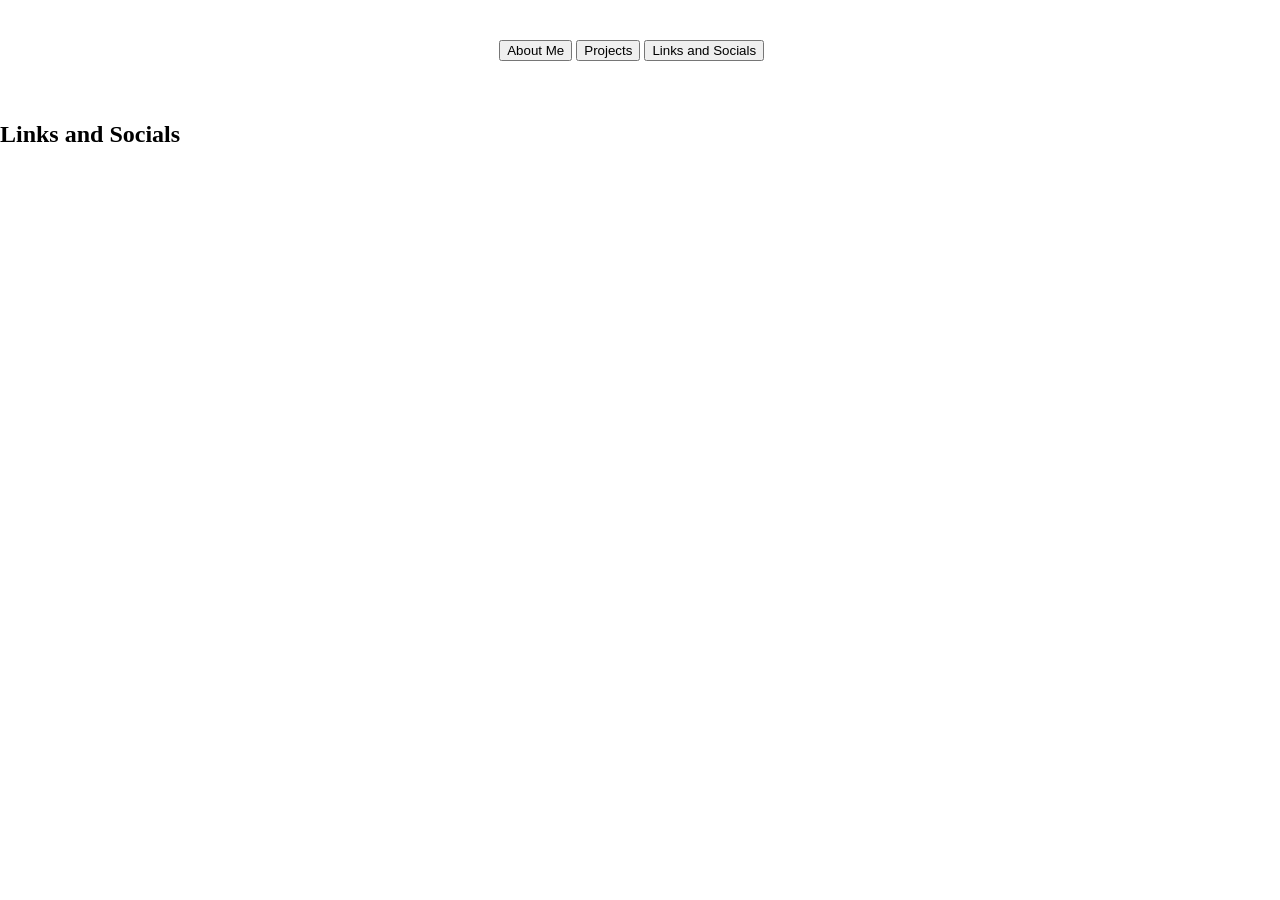
==== contacts.html @ ca13a7c7 "Refactor index.html structure and add new projects and contacts pages with updated content" ====
<!DOCTYPE html>
<html lang="en">
<head>
   <meta charset="UTF-8">
   <meta name="viewport" content="width=device-width, initial-scale=1.0">
   <title>Contacts and Links</title>
   <link rel="stylesheet" href="style.css">
   <link rel="preconnect" href="https://fonts.googleapis.com">
   <link rel="preconnect" href="https://fonts.gstatic.com" crossorigin>
   <link href="https://fonts.googleapis.com/css2?family=Roboto:ital,wght@0,100..900;1,100..900&display=swap" rel="stylesheet">
</head>
<body>
   <div class="screen section-three">
      <div class="buttons">
         <a href="index.html"><button>About Me</button></a>
         <a href="projects.html"><button>Projects</button></a>
         <a href="contacts.html"><button>Links and Socials</button></a>
      </div>
      <h2>Links and Socials</h2>
      <p>
         Github
         LinkedIn
         Instagram
         Twitter
      </p>
   </div>
</body>
</html>
---- style.css ----
html, body {
  margin:0px;
}
.buttons{
   padding-top: 40px;
   padding-left: 39%;
   padding-bottom: 40px;
}
.section-one{
   background-color: black;
   height: 100vh;
   width: 100vw;
}
.profile-container {
   color: white;
   font-family: 'Roboto';
    background: rgba(255, 255, 255, 0.05);
    border: 2px solid rgba(255, 255, 255, 0.1);
    border-radius: 12px;
    padding: 20px 25px;
    margin: 15px auto;
    max-width: 800px;
    text-align: center;
    text-decoration: none;
    display: block;
    transition: all 0.3s ease;
}
.about-me{
   color: white;
   font-family: 'Roboto';
    background: rgba(255, 255, 255, 0.05);
    border: 2px solid rgba(255, 255, 255, 0.1);
    border-radius: 12px;
    padding: 20px 25px;
    margin: 15px auto;
    max-width: 800px;
    text-align: center;
    text-decoration: none;
    display: block;
    transition: all 0.3s ease;
}
p {
   color: white;
   font-family: 'Roboto';
    background: rgba(255, 255, 255, 0.05);
    border: 2px solid rgba(255, 255, 255, 0.1);
    border-radius: 12px;
    padding: 20px 25px;
    margin: 15px auto;
    max-width: 800px;
    text-align: center;
    text-decoration: none;
    display: block;
    transition: all 0.3s ease;
}
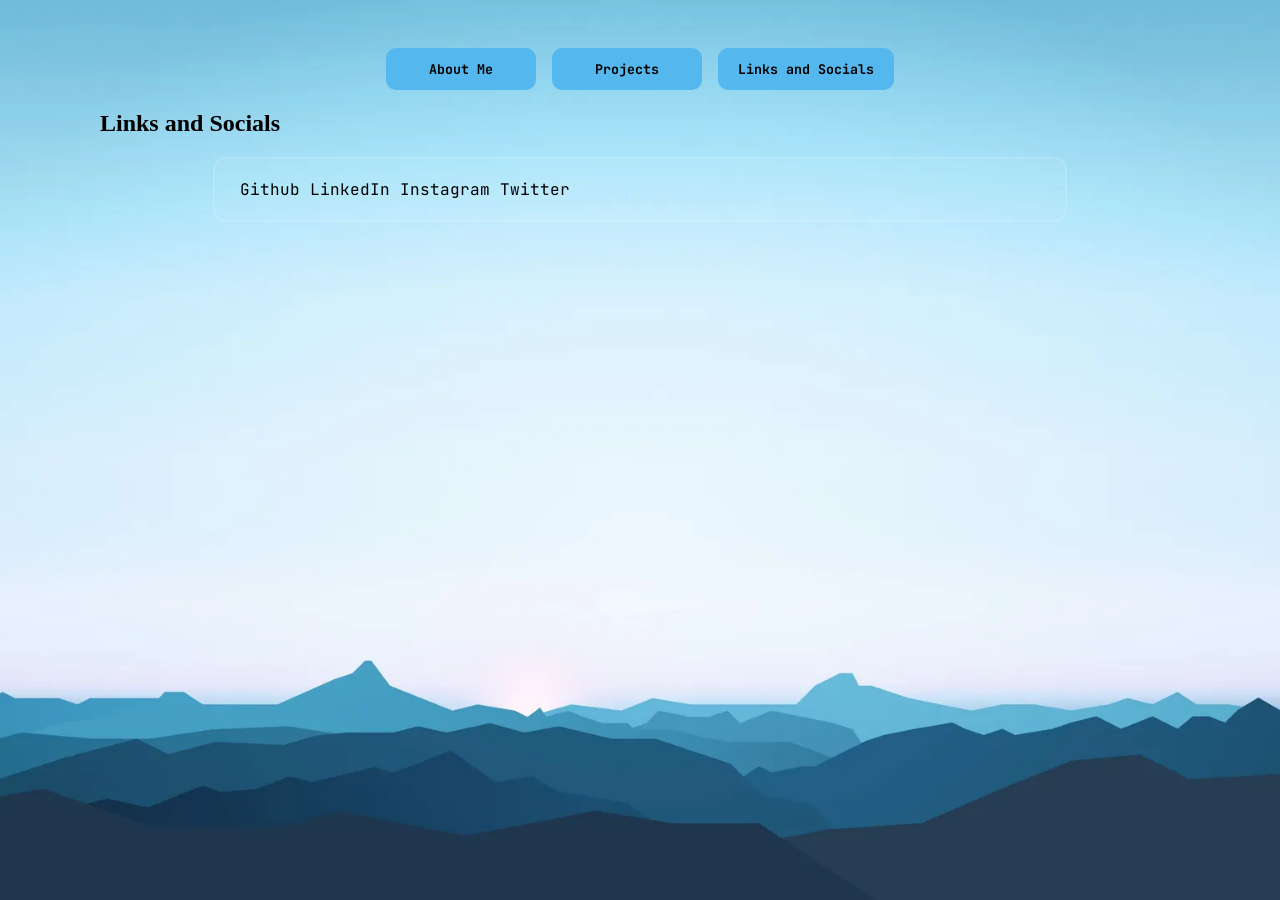
==== commit 743e70c6: "feat: Completing the about me page" ====
--- a/contacts.html
+++ b/contacts.html
@@ -5,13 +5,18 @@
    <meta name="viewport" content="width=device-width, initial-scale=1.0">
    <title>Contacts and Links</title>
    <link rel="stylesheet" href="style.css">
+   <!-- Montserrat font -->
    <link rel="preconnect" href="https://fonts.googleapis.com">
    <link rel="preconnect" href="https://fonts.gstatic.com" crossorigin>
-   <link href="https://fonts.googleapis.com/css2?family=Roboto:ital,wght@0,100..900;1,100..900&display=swap" rel="stylesheet">
+   <link href="https://fonts.googleapis.com/css2?family=Montserrat:ital,wght@0,100..900;1,100..900&display=swap" rel="stylesheet">
+   <!-- Jetbrains mono font -->
+   <link rel="preconnect" href="https://fonts.googleapis.com">
+   <link rel="preconnect" href="https://fonts.gstatic.com" crossorigin>
+   <link href="https://fonts.googleapis.com/css2?family=JetBrains+Mono:ital,wght@0,100..800;1,100..800&display=swap" rel="stylesheet">
 </head>
 <body>
    <div class="screen section-three">
-      <div class="buttons">
+      <div id="buttons">
          <a href="index.html"><button>About Me</button></a>
          <a href="projects.html"><button>Projects</button></a>
          <a href="contacts.html"><button>Links and Socials</button></a>
--- a/style.css
+++ b/style.css
@@ -1,58 +1,141 @@
 html, body {
-  margin:0px;
+  background-image: url('mountain.webp');
+   background-attachment: fixed;
+   background-position: center;
+   background-repeat: no-repeat;
+   background-size: cover;
+   margin-left: 50px;
+   margin-right: 50px;
+   max-width:100%;
 }
-.buttons{
+#buttons{
+   display: flex;
+   justify-content: center;
+   flex-wrap: wrap;
+   gap: 16px;
    padding-top: 40px;
-   padding-left: 39%;
-   padding-bottom: 40px;
 }
-.section-one{
-   background-color: black;
-   height: 100vh;
-   width: 100vw;
+#buttons button{
+   font-family: "JetBrains Mono", monospace;
+  font-weight: bold;
+   color: black;
+   background: rgb(84, 184, 238);
+   border: none;
+   border-radius: 10px;
+   padding: 12px 20px;
+   min-width: 150px;
+   cursor: pointer;
+   transition: background 0.2s ease, transform 0.2s ease;
 }
-.profile-container {
-   color: white;
-   font-family: 'Roboto';
-    background: rgba(255, 255, 255, 0.05);
-    border: 2px solid rgba(255, 255, 255, 0.1);
-    border-radius: 12px;
-    padding: 20px 25px;
-    margin: 15px auto;
-    max-width: 800px;
-    text-align: center;
-    text-decoration: none;
-    display: block;
-    transition: all 0.3s ease;
+#buttons button:hover{
+   background: #245bd0;
+   transform: translateY(-1px);
 }
-.about-me{
-   color: white;
-   font-family: 'Roboto';
-    background: rgba(255, 255, 255, 0.05);
-    border: 2px solid rgba(255, 255, 255, 0.1);
-    border-radius: 12px;
-    padding: 20px 25px;
-    margin: 15px auto;
-    max-width: 800px;
-    text-align: center;
-    text-decoration: none;
-    display: block;
-    transition: all 0.3s ease;
+#buttons button:active{
+   transform: translateY(0);
 }
-p {
-   color: white;
-   font-family: 'Roboto';
-    background: rgba(255, 255, 255, 0.05);
-    border: 2px solid rgba(255, 255, 255, 0.1);
-    border-radius: 12px;
-    padding: 20px 25px;
-    margin: 15px auto;
-    max-width: 800px;
-    text-align: center;
-    text-decoration: none;
-    display: block;
-    transition: all 0.3s ease;
+#profile-container {
+   color: black;
+   font-family: "JetBrains Mono", monospace;
+   max-width: 800px;
+   margin: 0 auto;
+   padding-left: 0;
+   padding-top: 70px;
+   text-align: center;
+   text-decoration: none;
+   display: block;
+   transition: all 0.3s ease;
+}
+#name {
+   font-family: "Montserrat", sans-serif;
+   font-size: 65px;
+   font-weight: 700;
+   font-style: italic;
+}
+#description {
+   white-space: nowrap;
+   font-size: 25px;
 }
 
+.typewriter h1 {
+  overflow: hidden;
+  border-right: .15em solid orange;
+  white-space: nowrap;
+  margin: 0 auto;
+  letter-spacing: .15em;
+  animation:
+    typing 3.5s steps(40, end),
+    blink-caret .75s step-end infinite;
+}
+@keyframes typing {
+  from { width: 0 }
+  to { width: 100% }
+}
+@keyframes blink-caret {
+  from, to { border-color: transparent }
+  50% { border-color: orange; }
+}
+#about-me{
+   color: black;
+   font-family: "JetBrains Mono", monospace;
+   text-align: left;
 
+}
+#about-me h2{
+   font-size: 30px;
+}
+.list-container {
+   position: relative;
+   padding-left: 30px; /* Space for the line and dots */
+   border-left: 3px dashed black; /* The vertical dashed line */
+   max-width: 800px;
+   margin: 100px auto;
+   font-family: sans-serif;
+   color: #fff;
+}
+.timeline-item {
+  position: relative;
+  margin-bottom: 50px; /* Spacing between sections */
+}
+.bullet {
+   position: absolute;
+   left: -41px; /* Centers the dot exactly over the border line */
+   top: 5px;
+   width: 20px;
+   height: 20px;
+   background-color: rgb(40, 98, 206);
+   border-radius: 50%;
+}
+#skills{
+   color: black;
+   font-family: "JetBrains Mono", monospace;
+   text-align: left;
+}
+p:not(#description){
+   color: black;
+   font-family: "JetBrains Mono", monospace;
+   background: rgba(255, 255, 255, 0.05);
+   border: 2px solid rgba(255, 255, 255, 0.1);
+   border-radius: 12px;
+   padding: 20px 25px;
+   margin: 15px auto;
+   max-width: 800px;
+   text-align: left;
+   text-decoration: none;
+   display: block;
+   transition: all 0.3s ease;
+}
 
+/* projects.html css */
+
+.projects{
+   border: 3px solid #fff;
+   padding: 20px;
+}
+
+.project{
+   width: 50%;
+   float: left;
+   padding: 20px;
+   border: 2px solid red;
+}
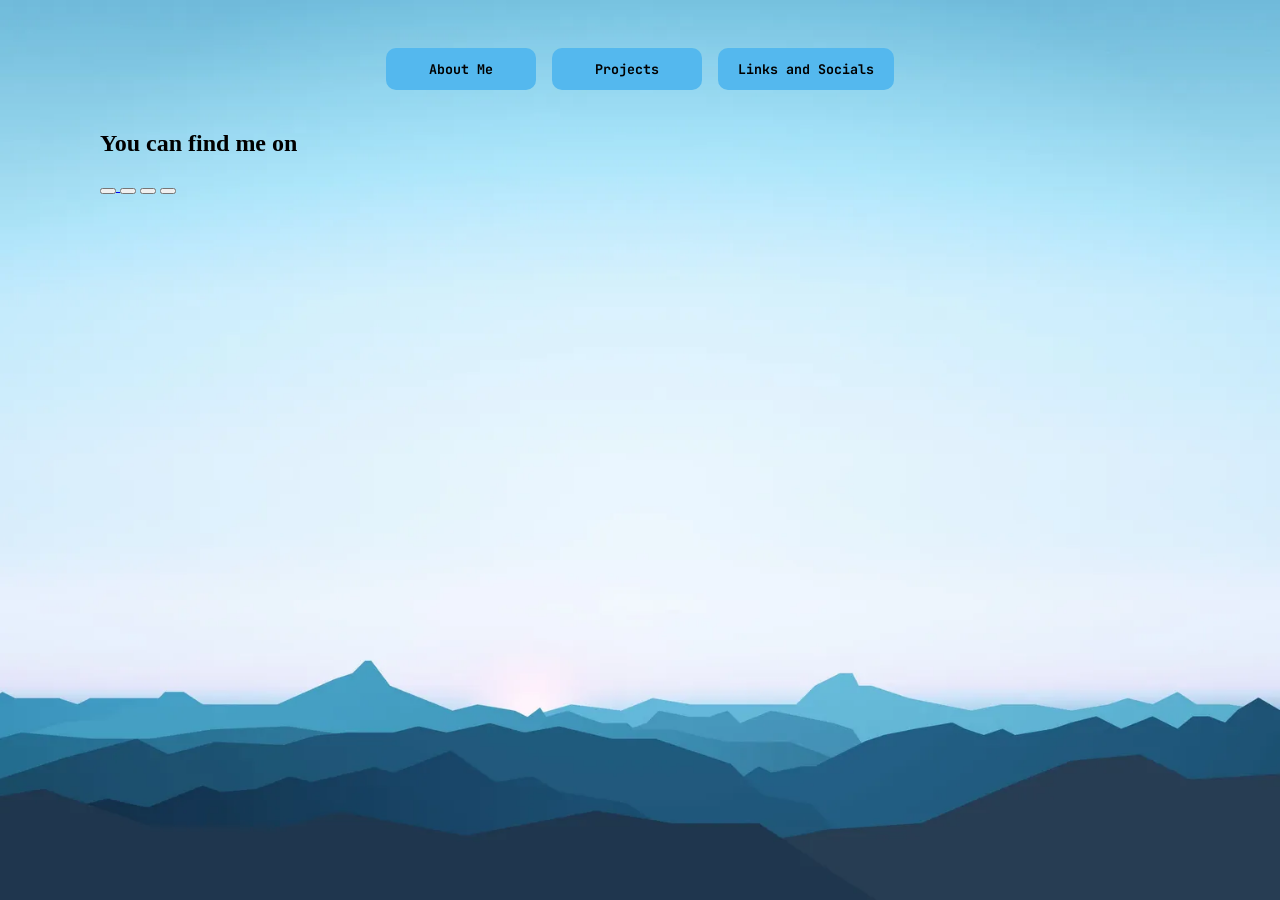
==== commit e045432c: "Projects.html Finalization" ====
--- a/contacts.html
+++ b/contacts.html
@@ -21,13 +21,23 @@
          <a href="projects.html"><button>Projects</button></a>
          <a href="contacts.html"><button>Links and Socials</button></a>
       </div>
-      <h2>Links and Socials</h2>
+      <div>
+         <h2>You can find me on</h2>
+         <a href="https://github.com/AngeloPerera07/" target="_blank" rel="noopener noreferrer">
+            <button id="Github"></button>
+         </a>
+         <button id="LinkedIn"></button>
+         <button id="Instagram"></button>
+         <button id="Twitter"></button>
+
+      </div>
+      <!-- <h2>Links and Socials</h2>
       <p>
          Github
          LinkedIn
          Instagram
          Twitter
-      </p>
+      </p> -->
    </div>
 </body>
 </html>
--- a/style.css
+++ b/style.css
@@ -14,6 +14,7 @@
    flex-wrap: wrap;
    gap: 16px;
    padding-top: 40px;
+   margin-bottom: 40px;
 }
 #buttons button{
    font-family: "JetBrains Mono", monospace;
@@ -86,8 +87,8 @@
 }
 .list-container {
    position: relative;
-   padding-left: 30px; /* Space for the line and dots */
-   border-left: 3px dashed black; /* The vertical dashed line */
+   padding-left: 30px;
+   border-left: 3px dashed black;
    max-width: 800px;
    margin: 100px auto;
    font-family: sans-serif;
@@ -111,7 +112,7 @@
    font-family: "JetBrains Mono", monospace;
    text-align: left;
 }
-p:not(#description){
+#section-one p:not(#description){
    color: black;
    font-family: "JetBrains Mono", monospace;
    background: rgba(255, 255, 255, 0.05);
@@ -128,14 +129,89 @@
 
 /* projects.html css */
 
-.projects{
-   border: 3px solid #fff;
+.projects-container{
    padding: 20px;
+
 }
 
 .project{
-   width: 50%;
+   width: 30%;
    float: left;
-   padding: 20px;
-   border: 2px solid red;
-}
+   padding: 17px;
+   justify-content: center;
+   border-width: 2px;
+   border-radius: 30px;
+   border-color: #2f6fed;
+   border-style: solid;
+   box-sizing: border-box;
+   margin: 0 1.5% 24px;
+
+}
+.project h2{
+   font-family: "Montserrat", sans-serif;
+   font-size: 20px;
+   text-align: center;
+}
+.project p{
+   text-align: center;
+   font-family: "JetBrains Mono", monospace;
+}
+.buttons{
+   display: flex;
+   justify-content: center;
+   flex-wrap: wrap;
+   gap: 12px;
+   margin-top: 16px;
+}
+
+.buttons button{
+   font-family: "JetBrains Mono", monospace;
+   font-weight: bold;
+   color: white;
+   background: #2f6fed;
+   border: none;
+   border-radius: 10px;
+   padding: 10px 16px;
+   min-width: 140px;
+   cursor: pointer;
+   transition: background 0.2s ease, transform 0.2s ease;
+
+}
+.buttons button:hover{
+   background: #245bd0;
+   transform: translateY(-1px);
+}
+.buttons .github-button:hover{
+   background: #245bd0;
+   transform: translateY(-1px);
+   background-image: url('githubblue.png');
+   background-position: center;
+   background-size: 22px 22px;
+   background-repeat: no-repeat;
+   color: transparent;
+   text-shadow: none;
+}
+.buttons button:active{
+   transform: translateY(0);
+}
+.buttons .github-button{
+   background-color: #2f6fed;
+   background-image: url('githubblue.png');
+   background-size: 22px 22px;
+   background-position: 14px center;
+   background-repeat: no-repeat;
+   padding-left: 44px;
+   color: white;
+   text-shadow: 0 1px 3px rgba(0, 0, 0, 0.75);
+}
+#message{
+   clear: both;
+   width: 100%;
+   padding: 100px 20px 0;
+   font-family: "JetBrains Mono", monospace;
+   text-align: center;
+   margin: 0 auto;
+   line-height: 1.5;
+
+}
+
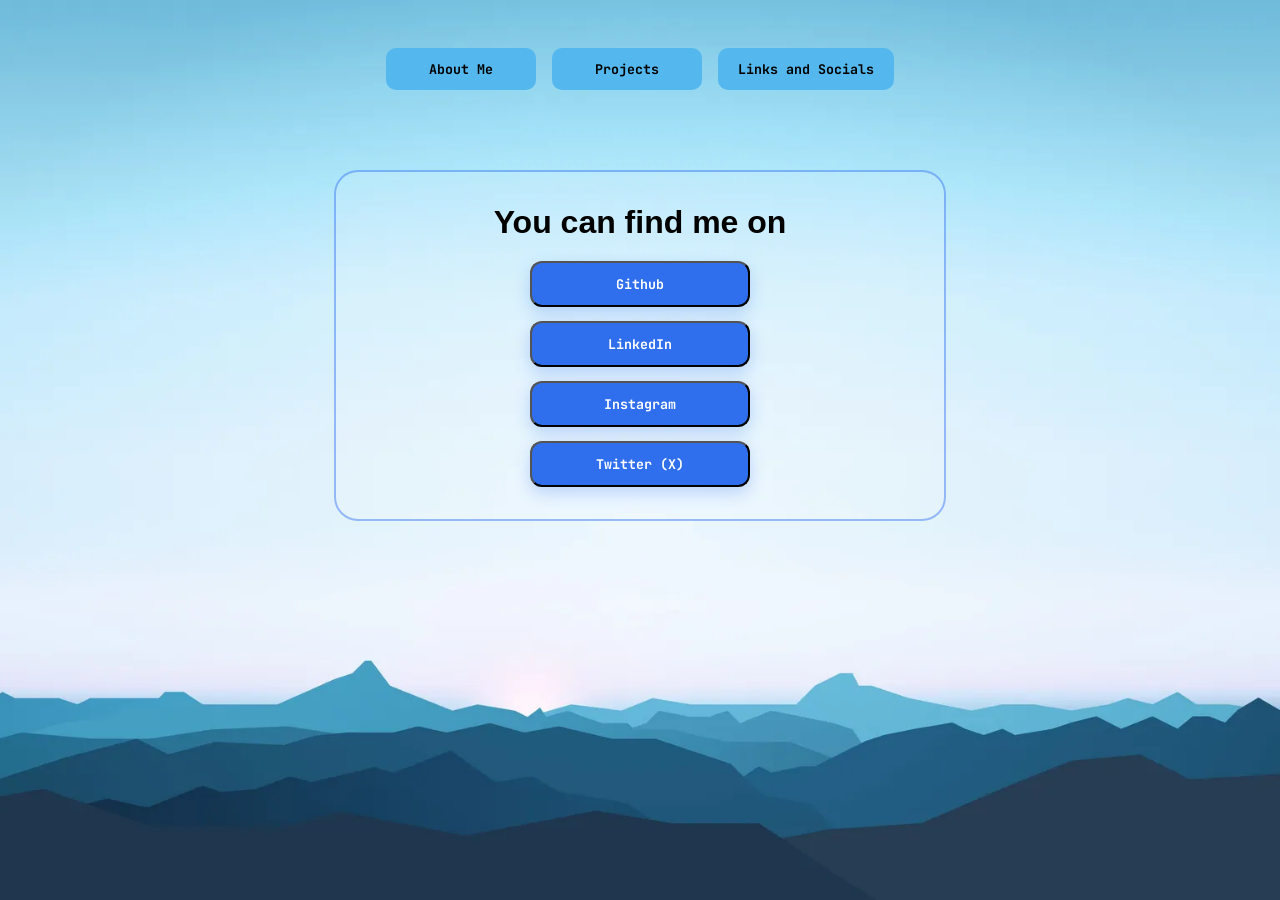
==== commit 5b297928: "Finalizing contacts.html" ====
--- a/contacts.html
+++ b/contacts.html
@@ -21,14 +21,20 @@
          <a href="projects.html"><button>Projects</button></a>
          <a href="contacts.html"><button>Links and Socials</button></a>
       </div>
-      <div>
+      <div id="links">
          <h2>You can find me on</h2>
          <a href="https://github.com/AngeloPerera07/" target="_blank" rel="noopener noreferrer">
-            <button id="Github"></button>
+            <button class="github-button">Github</button>
          </a>
-         <button id="LinkedIn"></button>
-         <button id="Instagram"></button>
-         <button id="Twitter"></button>
+         <a href="https://www.linkedin.com/in/angelo-perera-0a7500399 " target="_blank" rel="noopener noreferrer">
+            <button id="LinkedIn">LinkedIn</button>
+         </a>
+         <a href="https://www.instagram.com/angelo_.perera/" target="_blank" rel="noopener noreferrer">
+            <button id="Instagram">Instagram</button>
+         </a>
+         <a href="https://x.com/Angix_1" target="_blank" rel="noopener noreferrer">
+            <button id="Twitter">Twitter (X)</button>
+         </a>
 
       </div>
       <!-- <h2>Links and Socials</h2>
--- a/style.css
+++ b/style.css
@@ -214,4 +214,88 @@
    line-height: 1.5;
 
 }
-
+/* Css of contacts.html */
+#links{
+   display: flex;
+   flex-direction: column;
+   align-items: center;
+   gap: 14px;
+   max-width: 560px;
+   margin: 80px auto 0;
+   padding: 32px 24px;
+   border: 2px solid rgba(47, 111, 237, 0.45);
+   border-radius: 24px;
+   background: rgba(255, 255, 255, 0.12);
+}
+
+#links h2{
+   margin: 0 0 6px;
+   font-family: "Montserrat", sans-serif;
+   font-size: 32px;
+   color: black;
+   text-align: center;
+}
+
+#links button{
+   font-family: "JetBrains Mono", monospace;
+   font-weight: bold;
+   min-width: 220px;
+   padding: 12px 22px;
+   border-radius: 12px;
+   color: white;
+   background: #2f6fed;
+   cursor: pointer;
+   transition: transform 0.2s ease, background 0.2s ease, box-shadow 0.2s ease;
+   box-shadow: 0 6px 16px rgba(47, 111, 237, 0.25);
+}
+
+#links button:hover{
+   background: #245bd0;
+   transform: translateY(-2px);
+   box-shadow: 0 10px 22px rgba(47, 111, 237, 0.35);
+
+}
+
+#links button:active{
+   transform: translateY(0);
+}
+#links .github-button:hover{
+   background-color: #2f6fed;
+   background-image: url('githubblue.png');
+   background-size: 22px 22px;
+   background-position: center;
+   background-repeat: no-repeat;
+   padding-left: 44px;
+   color: transparent;
+   text-shadow: none;
+}
+#links #LinkedIn:hover {
+   background-color: #2f6fed;
+   background-image: url('linkedin.png');
+   background-size: 22px 22px;
+   background-position: center;
+   background-repeat: no-repeat;
+   padding-left: 44px;
+   color: transparent;
+   text-shadow: none;
+}
+#links #Instagram:hover {
+   background-color: #2f6fed;
+   background-image: url('instagram.png');
+   background-size: 22px 22px;
+   background-position: center;
+   background-repeat: no-repeat;
+   padding-left: 44px;
+   color: transparent;
+   text-shadow: none;
+}
+#links #Twitter:hover {
+   background-color: #2f6fed;
+   background-image: url('twitter.png');
+   background-size: 22px 22px;
+   background-position: center;
+   background-repeat: no-repeat;
+   padding-left: 44px;
+   color: transparent;
+   text-shadow: none;
+}
